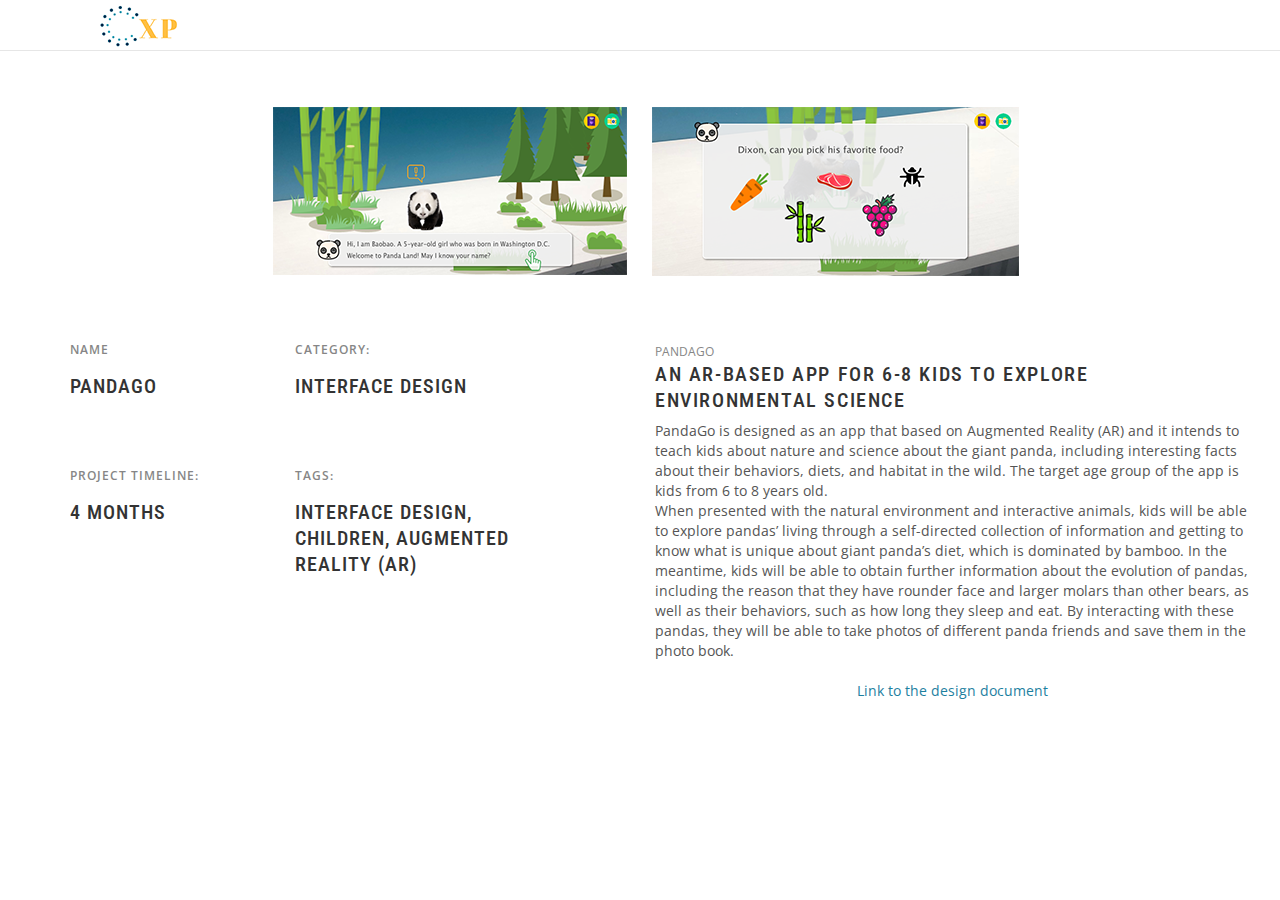
==== portfolio1.html @ cbf81612 "add portfolio page" ====
<!DOCTYPE html>
<html lang="en">

<html lang="en">

<head>
    <meta charset="utf-8" />
    <meta http-equiv="X-UA-Compatible" content="IE=edge" />
    <title>Xin Pan</title>
    <meta name="description" content="Information about Xin Pan" />
    <meta name="viewport" content="width=device-width, initial-scale=1" />
    <meta name="robots" content="all,follow" />
    <meta name="keywords" content="instructional designer,Xin Pan,interface design,game-based learning,online learning,web" />
    <meta name="author" content="Xin Pan" />
    <!-- Bootstrap and Font Awesome css-->
    <link rel="stylesheet" href="https://use.fontawesome.com/releases/v5.7.2/css/all.css" integrity="sha384-fnmOCqbTlWIlj8LyTjo7mOUStjsKC4pOpQbqyi7RrhN7udi9RwhKkMHpvLbHG9Sr"
        crossorigin="anonymous" />
    <link rel="stylesheet" href="css/themify-icons.css" />
    <link rel="stylesheet" href="https://maxcdn.bootstrapcdn.com/bootstrap/4.3.1/css/bootstrap.min.css" />
    <!-- Google fonts - Roboto Condensed for headings, Open Sans for copy-->
    <link rel="stylesheet" href="https://fonts.googleapis.com/css?family=Roboto+Condensed:300,700%7COpen+Sans:300,400,700" />
    <!-- theme stylesheet-->
    <link rel="stylesheet" href="css/style.default.css" id="theme-stylesheet" />
    <link rel="stylesheet" href="css/stylish-portfolio.css" />
    <!-- Custom stylesheet - for your changes-->
    <link rel="stylesheet" href="css/custom.css" />
    <!-- Favicon-->
    <link rel="shortcut icon" href="favicon.png" />
    <!-- Tweaks for older IEs-->
    <!--[if lt IE 9]>
      <script src="https://oss.maxcdn.com/html5shiv/3.7.2/html5shiv.min.js"></script>
      <script src="https://oss.maxcdn.com/respond/1.4.2/respond.min.js"></script
    ><![endif]-->
</head>

<body>
    <!-- Page Preloder
    <div id="preloder">
        <div class="loader"></div>
    </div> -->

    <!-- Header section start -->
    <header class="header">
        <div class="sticky-wrapper">
            <div role="navigation" class="navbar navbar-expand-md navbar-light">
                <div class="container">
                    <a href="#intro" class="navbar-brand scroll-to">
                        <img src="img/logo.png" alt="index.html" />
                    </a>
                    <button type="button" data-toggle="collapse" data-target="#navigation" class="navbar-toggler navbar-toggler-right">
                        <span class="navbar-toggler-icon"></span>
                    </button>
                </div>
            </div>
        </div>
    </header>
    <!-- Header section end -->

                <!-- Blogs section start -->
                <section class="single-work-section sp-pad spad">
                    <div class="container-fluid p-0">
                        <div class="work-slider owl-carousel">
                            <div class="ws-item set-bg" style="background-image: url('img/pandago-bg.png')"></div>
                        </div>
                        <div class="row">
                            <div class="col-xl-5">
                                <ul class="work-info-list">
                                    <li>
                                        <span>Name</span>
                                        <h4>PandaGo</h4>
                                    </li>
                                    <li>
                                        <span>Category:</span>
                                        <h4>Interface Design</h4>
                                    </li>
                                    <li>
                                        <span>Project timeline:</span>
                                        <h4>4 months</h4>
                                    </li>
                                    <li>
                                        <span>tags:</span>
                                        <h4>interface design, children, Augmented Reality (AR)</h4>
                                    </li>
                                </ul>
                            </div>
                            <div class="col-xl-6 offset-xl-1">
                                <span class="sp-sub-title">PandaGo</span>
                                <h4>An AR-based app for 6-8 kids to explore environmental science</h4>
                                <p>PandaGo is designed as an app that based on Augmented Reality (AR) and it intends to teach kids about nature and science
                                about the giant panda, including interesting facts about their behaviors, diets, and habitat in the wild. The target age
                                group of the app is kids from 6 to 8 years old.<br>
                                When presented with the natural environment and interactive animals, kids will be able to explore pandas’ living through
                                a self-directed collection of information and getting to know what is unique about giant panda’s diet, which is dominated
                                by bamboo. In the meantime, kids will be able to obtain further information about the evolution of pandas, including the
                                reason that they have rounder face and larger molars than other bears, as well as their behaviors, such as how long they
                                sleep and eat. By interacting with these pandas, they will be able to take photos of different panda friends and save them
                                in the photo book.<br>
                                <center><a href="pdf/pandago.pdf">Link to the design document </a></center>
                            </p>
                            </div>
                        </div>
                    </div>
                </section>
                <!-- Blogs section end -->


            </div>
        </div>
    </footer>
    <!-- Footer section end -->


    <!--====== Javascripts & Jquery ======-->
    <script src="js/jquery-3.2.1.min.js"></script>
    <script src="js/bootstrap.min.js"></script>
    <script src="js/owl.carousel.min.js"></script>
    <script src="js/mixitup.min.js"></script>
    <script src="js/circle-progress.min.js"></script>
    <script src="js/main.js"></script>
</body>

</html>
---- css/themify-icons.css ----
@font-face {
  font-family: "themify";
  src: url("fonts/themify.eot?-fvbane");
  src: url("fonts/themify.eot?#iefix-fvbane") format("embedded-opentype"),
    url("fonts/themify.woff?-fvbane") format("woff"),
    url("fonts/themify.ttf?-fvbane") format("truetype"),
    url("fonts/themify.svg?-fvbane#themify") format("svg");
  font-weight: normal;
  font-style: normal;
}

[class^="ti-"],
[class*=" ti-"] {
  font-family: "themify";
  speak: none;
  font-style: normal;
  font-weight: normal;
  font-variant: normal;
  text-transform: none;
  line-height: 1;

  /* Better Font Rendering =========== */
  -webkit-font-smoothing: antialiased;
  -moz-osx-font-smoothing: grayscale;
}

.ti-wand:before {
  content: "\e600";
}
.ti-volume:before {
  content: "\e601";
}
.ti-user:before {
  content: "\e602";
}
.ti-unlock:before {
  content: "\e603";
}
.ti-unlink:before {
  content: "\e604";
}
.ti-trash:before {
  content: "\e605";
}
.ti-thought:before {
  content: "\e606";
}
.ti-target:before {
  content: "\e607";
}
.ti-tag:before {
  content: "\e608";
}
.ti-tablet:before {
  content: "\e609";
}
.ti-star:before {
  content: "\e60a";
}
.ti-spray:before {
  content: "\e60b";
}
.ti-signal:before {
  content: "\e60c";
}
.ti-shopping-cart:before {
  content: "\e60d";
}
.ti-shopping-cart-full:before {
  content: "\e60e";
}
.ti-settings:before {
  content: "\e60f";
}
.ti-search:before {
  content: "\e610";
}
.ti-zoom-in:before {
  content: "\e611";
}
.ti-zoom-out:before {
  content: "\e612";
}
.ti-cut:before {
  content: "\e613";
}
.ti-ruler:before {
  content: "\e614";
}
.ti-ruler-pencil:before {
  content: "\e615";
}
.ti-ruler-alt:before {
  content: "\e616";
}
.ti-bookmark:before {
  content: "\e617";
}
.ti-bookmark-alt:before {
  content: "\e618";
}
.ti-reload:before {
  content: "\e619";
}
.ti-plus:before {
  content: "\e61a";
}
.ti-pin:before {
  content: "\e61b";
}
.ti-pencil:before {
  content: "\e61c";
}
.ti-pencil-alt:before {
  content: "\e61d";
}
.ti-paint-roller:before {
  content: "\e61e";
}
.ti-paint-bucket:before {
  content: "\e61f";
}
.ti-na:before {
  content: "\e620";
}
.ti-mobile:before {
  content: "\e621";
}
.ti-minus:before {
  content: "\e622";
}
.ti-medall:before {
  content: "\e623";
}
.ti-medall-alt:before {
  content: "\e624";
}
.ti-marker:before {
  content: "\e625";
}
.ti-marker-alt:before {
  content: "\e626";
}
.ti-arrow-up:before {
  content: "\e627";
}
.ti-arrow-right:before {
  content: "\e628";
}
.ti-arrow-left:before {
  content: "\e629";
}
.ti-arrow-down:before {
  content: "\e62a";
}
.ti-lock:before {
  content: "\e62b";
}
.ti-location-arrow:before {
  content: "\e62c";
}
.ti-link:before {
  content: "\e62d";
}
.ti-layout:before {
  content: "\e62e";
}
.ti-layers:before {
  content: "\e62f";
}
.ti-layers-alt:before {
  content: "\e630";
}
.ti-key:before {
  content: "\e631";
}
.ti-import:before {
  content: "\e632";
}
.ti-image:before {
  content: "\e633";
}
.ti-heart:before {
  content: "\e634";
}
.ti-heart-broken:before {
  content: "\e635";
}
.ti-hand-stop:before {
  content: "\e636";
}
.ti-hand-open:before {
  content: "\e637";
}
.ti-hand-drag:before {
  content: "\e638";
}
.ti-folder:before {
  content: "\e639";
}
.ti-flag:before {
  content: "\e63a";
}
.ti-flag-alt:before {
  content: "\e63b";
}
.ti-flag-alt-2:before {
  content: "\e63c";
}
.ti-eye:before {
  content: "\e63d";
}
.ti-export:before {
  content: "\e63e";
}
.ti-exchange-vertical:before {
  content: "\e63f";
}
.ti-desktop:before {
  content: "\e640";
}
.ti-cup:before {
  content: "\e641";
}
.ti-crown:before {
  content: "\e642";
}
.ti-comments:before {
  content: "\e643";
}
.ti-comment:before {
  content: "\e644";
}
.ti-comment-alt:before {
  content: "\e645";
}
.ti-close:before {
  content: "\e646";
}
.ti-clip:before {
  content: "\e647";
}
.ti-angle-up:before {
  content: "\e648";
}
.ti-angle-right:before {
  content: "\e649";
}
.ti-angle-left:before {
  content: "\e64a";
}
.ti-angle-down:before {
  content: "\e64b";
}
.ti-check:before {
  content: "\e64c";
}
.ti-check-box:before {
  content: "\e64d";
}
.ti-camera:before {
  content: "\e64e";
}
.ti-announcement:before {
  content: "\e64f";
}
.ti-brush:before {
  content: "\e650";
}
.ti-briefcase:before {
  content: "\e651";
}
.ti-bolt:before {
  content: "\e652";
}
.ti-bolt-alt:before {
  content: "\e653";
}
.ti-blackboard:before {
  content: "\e654";
}
.ti-bag:before {
  content: "\e655";
}
.ti-move:before {
  content: "\e656";
}
.ti-arrows-vertical:before {
  content: "\e657";
}
.ti-arrows-horizontal:before {
  content: "\e658";
}
.ti-fullscreen:before {
  content: "\e659";
}
.ti-arrow-top-right:before {
  content: "\e65a";
}
.ti-arrow-top-left:before {
  content: "\e65b";
}
.ti-arrow-circle-up:before {
  content: "\e65c";
}
.ti-arrow-circle-right:before {
  content: "\e65d";
}
.ti-arrow-circle-left:before {
  content: "\e65e";
}
.ti-arrow-circle-down:before {
  content: "\e65f";
}
.ti-angle-double-up:before {
  content: "\e660";
}
.ti-angle-double-right:before {
  content: "\e661";
}
.ti-angle-double-left:before {
  content: "\e662";
}
.ti-angle-double-down:before {
  content: "\e663";
}
.ti-zip:before {
  content: "\e664";
}
.ti-world:before {
  content: "\e665";
}
.ti-wheelchair:before {
  content: "\e666";
}
.ti-view-list:before {
  content: "\e667";
}
.ti-view-list-alt:before {
  content: "\e668";
}
.ti-view-grid:before {
  content: "\e669";
}
.ti-uppercase:before {
  content: "\e66a";
}
.ti-upload:before {
  content: "\e66b";
}
.ti-underline:before {
  content: "\e66c";
}
.ti-truck:before {
  content: "\e66d";
}
.ti-timer:before {
  content: "\e66e";
}
.ti-ticket:before {
  content: "\e66f";
}
.ti-thumb-up:before {
  content: "\e670";
}
.ti-thumb-down:before {
  content: "\e671";
}
.ti-text:before {
  content: "\e672";
}
.ti-stats-up:before {
  content: "\e673";
}
.ti-stats-down:before {
  content: "\e674";
}
.ti-split-v:before {
  content: "\e675";
}
.ti-split-h:before {
  content: "\e676";
}
.ti-smallcap:before {
  content: "\e677";
}
.ti-shine:before {
  content: "\e678";
}
.ti-shift-right:before {
  content: "\e679";
}
.ti-shift-left:before {
  content: "\e67a";
}
.ti-shield:before {
  content: "\e67b";
}
.ti-notepad:before {
  content: "\e67c";
}
.ti-server:before {
  content: "\e67d";
}
.ti-quote-right:before {
  content: "\e67e";
}
.ti-quote-left:before {
  content: "\e67f";
}
.ti-pulse:before {
  content: "\e680";
}
.ti-printer:before {
  content: "\e681";
}
.ti-power-off:before {
  content: "\e682";
}
.ti-plug:before {
  content: "\e683";
}
.ti-pie-chart:before {
  content: "\e684";
}
.ti-paragraph:before {
  content: "\e685";
}
.ti-panel:before {
  content: "\e686";
}
.ti-package:before {
  content: "\e687";
}
.ti-music:before {
  content: "\e688";
}
.ti-music-alt:before {
  content: "\e689";
}
.ti-mouse:before {
  content: "\e68a";
}
.ti-mouse-alt:before {
  content: "\e68b";
}
.ti-money:before {
  content: "\e68c";
}
.ti-microphone:before {
  content: "\e68d";
}
.ti-menu:before {
  content: "\e68e";
}
.ti-menu-alt:before {
  content: "\e68f";
}
.ti-map:before {
  content: "\e690";
}
.ti-map-alt:before {
  content: "\e691";
}
.ti-loop:before {
  content: "\e692";
}
.ti-location-pin:before {
  content: "\e693";
}
.ti-list:before {
  content: "\e694";
}
.ti-light-bulb:before {
  content: "\e695";
}
.ti-Italic:before {
  content: "\e696";
}
.ti-info:before {
  content: "\e697";
}
.ti-infinite:before {
  content: "\e698";
}
.ti-id-badge:before {
  content: "\e699";
}
.ti-hummer:before {
  content: "\e69a";
}
.ti-home:before {
  content: "\e69b";
}
.ti-help:before {
  content: "\e69c";
}
.ti-headphone:before {
  content: "\e69d";
}
.ti-harddrives:before {
  content: "\e69e";
}
.ti-harddrive:before {
  content: "\e69f";
}
.ti-gift:before {
  content: "\e6a0";
}
.ti-game:before {
  content: "\e6a1";
}
.ti-filter:before {
  content: "\e6a2";
}
.ti-files:before {
  content: "\e6a3";
}
.ti-file:before {
  content: "\e6a4";
}
.ti-eraser:before {
  content: "\e6a5";
}
.ti-envelope:before {
  content: "\e6a6";
}
.ti-download:before {
  content: "\e6a7";
}
.ti-direction:before {
  content: "\e6a8";
}
.ti-direction-alt:before {
  content: "\e6a9";
}
.ti-dashboard:before {
  content: "\e6aa";
}
.ti-control-stop:before {
  content: "\e6ab";
}
.ti-control-shuffle:before {
  content: "\e6ac";
}
.ti-control-play:before {
  content: "\e6ad";
}
.ti-control-pause:before {
  content: "\e6ae";
}
.ti-control-forward:before {
  content: "\e6af";
}
.ti-control-backward:before {
  content: "\e6b0";
}
.ti-cloud:before {
  content: "\e6b1";
}
.ti-cloud-up:before {
  content: "\e6b2";
}
.ti-cloud-down:before {
  content: "\e6b3";
}
.ti-clipboard:before {
  content: "\e6b4";
}
.ti-car:before {
  content: "\e6b5";
}
.ti-calendar:before {
  content: "\e6b6";
}
.ti-book:before {
  content: "\e6b7";
}
.ti-bell:before {
  content: "\e6b8";
}
.ti-basketball:before {
  content: "\e6b9";
}
.ti-bar-chart:before {
  content: "\e6ba";
}
.ti-bar-chart-alt:before {
  content: "\e6bb";
}
.ti-back-right:before {
  content: "\e6bc";
}
.ti-back-left:before {
  content: "\e6bd";
}
.ti-arrows-corner:before {
  content: "\e6be";
}
.ti-archive:before {
  content: "\e6bf";
}
.ti-anchor:before {
  content: "\e6c0";
}
.ti-align-right:before {
  content: "\e6c1";
}
.ti-align-left:before {
  content: "\e6c2";
}
.ti-align-justify:before {
  content: "\e6c3";
}
.ti-align-center:before {
  content: "\e6c4";
}
.ti-alert:before {
  content: "\e6c5";
}
.ti-alarm-clock:before {
  content: "\e6c6";
}
.ti-agenda:before {
  content: "\e6c7";
}
.ti-write:before {
  content: "\e6c8";
}
.ti-window:before {
  content: "\e6c9";
}
.ti-widgetized:before {
  content: "\e6ca";
}
.ti-widget:before {
  content: "\e6cb";
}
.ti-widget-alt:before {
  content: "\e6cc";
}
.ti-wallet:before {
  content: "\e6cd";
}
.ti-video-clapper:before {
  content: "\e6ce";
}
.ti-video-camera:before {
  content: "\e6cf";
}
.ti-vector:before {
  content: "\e6d0";
}
.ti-themify-logo:before {
  content: "\e6d1";
}
.ti-themify-favicon:before {
  content: "\e6d2";
}
.ti-themify-favicon-alt:before {
  content: "\e6d3";
}
.ti-support:before {
  content: "\e6d4";
}
.ti-stamp:before {
  content: "\e6d5";
}
.ti-split-v-alt:before {
  content: "\e6d6";
}
.ti-slice:before {
  content: "\e6d7";
}
.ti-shortcode:before {
  content: "\e6d8";
}
.ti-shift-right-alt:before {
  content: "\e6d9";
}
.ti-shift-left-alt:before {
  content: "\e6da";
}
.ti-ruler-alt-2:before {
  content: "\e6db";
}
.ti-receipt:before {
  content: "\e6dc";
}
.ti-pin2:before {
  content: "\e6dd";
}
.ti-pin-alt:before {
  content: "\e6de";
}
.ti-pencil-alt2:before {
  content: "\e6df";
}
.ti-palette:before {
  content: "\e6e0";
}
.ti-more:before {
  content: "\e6e1";
}
.ti-more-alt:before {
  content: "\e6e2";
}
.ti-microphone-alt:before {
  content: "\e6e3";
}
.ti-magnet:before {
  content: "\e6e4";
}
.ti-line-double:before {
  content: "\e6e5";
}
.ti-line-dotted:before {
  content: "\e6e6";
}
.ti-line-dashed:before {
  content: "\e6e7";
}
.ti-layout-width-full:before {
  content: "\e6e8";
}
.ti-layout-width-default:before {
  content: "\e6e9";
}
.ti-layout-width-default-alt:before {
  content: "\e6ea";
}
.ti-layout-tab:before {
  content: "\e6eb";
}
.ti-layout-tab-window:before {
  content: "\e6ec";
}
.ti-layout-tab-v:before {
  content: "\e6ed";
}
.ti-layout-tab-min:before {
  content: "\e6ee";
}
.ti-layout-slider:before {
  content: "\e6ef";
}
.ti-layout-slider-alt:before {
  content: "\e6f0";
}
.ti-layout-sidebar-right:before {
  content: "\e6f1";
}
.ti-layout-sidebar-none:before {
  content: "\e6f2";
}
.ti-layout-sidebar-left:before {
  content: "\e6f3";
}
.ti-layout-placeholder:before {
  content: "\e6f4";
}
.ti-layout-menu:before {
  content: "\e6f5";
}
.ti-layout-menu-v:before {
  content: "\e6f6";
}
.ti-layout-menu-separated:before {
  content: "\e6f7";
}
.ti-layout-menu-full:before {
  content: "\e6f8";
}
.ti-layout-media-right-alt:before {
  content: "\e6f9";
}
.ti-layout-media-right:before {
  content: "\e6fa";
}
.ti-layout-media-overlay:before {
  content: "\e6fb";
}
.ti-layout-media-overlay-alt:before {
  content: "\e6fc";
}
.ti-layout-media-overlay-alt-2:before {
  content: "\e6fd";
}
.ti-layout-media-left-alt:before {
  content: "\e6fe";
}
.ti-layout-media-left:before {
  content: "\e6ff";
}
.ti-layout-media-center-alt:before {
  content: "\e700";
}
.ti-layout-media-center:before {
  content: "\e701";
}
.ti-layout-list-thumb:before {
  content: "\e702";
}
.ti-layout-list-thumb-alt:before {
  content: "\e703";
}
.ti-layout-list-post:before {
  content: "\e704";
}
.ti-layout-list-large-image:before {
  content: "\e705";
}
.ti-layout-line-solid:before {
  content: "\e706";
}
.ti-layout-grid4:before {
  content: "\e707";
}
.ti-layout-grid3:before {
  content: "\e708";
}
.ti-layout-grid2:before {
  content: "\e709";
}
.ti-layout-grid2-thumb:before {
  content: "\e70a";
}
.ti-layout-cta-right:before {
  content: "\e70b";
}
.ti-layout-cta-left:before {
  content: "\e70c";
}
.ti-layout-cta-center:before {
  content: "\e70d";
}
.ti-layout-cta-btn-right:before {
  content: "\e70e";
}
.ti-layout-cta-btn-left:before {
  content: "\e70f";
}
.ti-layout-column4:before {
  content: "\e710";
}
.ti-layout-column3:before {
  content: "\e711";
}
.ti-layout-column2:before {
  content: "\e712";
}
.ti-layout-accordion-separated:before {
  content: "\e713";
}
.ti-layout-accordion-merged:before {
  content: "\e714";
}
.ti-layout-accordion-list:before {
  content: "\e715";
}
.ti-ink-pen:before {
  content: "\e716";
}
.ti-info-alt:before {
  content: "\e717";
}
.ti-help-alt:before {
  content: "\e718";
}
.ti-headphone-alt:before {
  content: "\e719";
}
.ti-hand-point-up:before {
  content: "\e71a";
}
.ti-hand-point-right:before {
  content: "\e71b";
}
.ti-hand-point-left:before {
  content: "\e71c";
}
.ti-hand-point-down:before {
  content: "\e71d";
}
.ti-gallery:before {
  content: "\e71e";
}
.ti-face-smile:before {
  content: "\e71f";
}
.ti-face-sad:before {
  content: "\e720";
}
.ti-credit-card:before {
  content: "\e721";
}
.ti-control-skip-forward:before {
  content: "\e722";
}
.ti-control-skip-backward:before {
  content: "\e723";
}
.ti-control-record:before {
  content: "\e724";
}
.ti-control-eject:before {
  content: "\e725";
}
.ti-comments-smiley:before {
  content: "\e726";
}
.ti-brush-alt:before {
  content: "\e727";
}
.ti-youtube:before {
  content: "\e728";
}
.ti-vimeo:before {
  content: "\e729";
}
.ti-twitter:before {
  content: "\e72a";
}
.ti-time:before {
  content: "\e72b";
}
.ti-tumblr:before {
  content: "\e72c";
}
.ti-skype:before {
  content: "\e72d";
}
.ti-share:before {
  content: "\e72e";
}
.ti-share-alt:before {
  content: "\e72f";
}
.ti-rocket:before {
  content: "\e730";
}
.ti-pinterest:before {
  content: "\e731";
}
.ti-new-window:before {
  content: "\e732";
}
.ti-microsoft:before {
  content: "\e733";
}
.ti-list-ol:before {
  content: "\e734";
}
.ti-linkedin:before {
  content: "\e735";
}
.ti-layout-sidebar-2:before {
  content: "\e736";
}
.ti-layout-grid4-alt:before {
  content: "\e737";
}
.ti-layout-grid3-alt:before {
  content: "\e738";
}
.ti-layout-grid2-alt:before {
  content: "\e739";
}
.ti-layout-column4-alt:before {
  content: "\e73a";
}
.ti-layout-column3-alt:before {
  content: "\e73b";
}
.ti-layout-column2-alt:before {
  content: "\e73c";
}
.ti-instagram:before {
  content: "\e73d";
}
.ti-google:before {
  content: "\e73e";
}
.ti-github:before {
  content: "\e73f";
}
.ti-flickr:before {
  content: "\e740";
}
.ti-facebook:before {
  content: "\e741";
}
.ti-dropbox:before {
  content: "\e742";
}
.ti-dribbble:before {
  content: "\e743";
}
.ti-apple:before {
  content: "\e744";
}
.ti-android:before {
  content: "\e745";
}
.ti-save:before {
  content: "\e746";
}
.ti-save-alt:before {
  content: "\e747";
}
.ti-yahoo:before {
  content: "\e748";
}
.ti-wordpress:before {
  content: "\e749";
}
.ti-vimeo-alt:before {
  content: "\e74a";
}
.ti-twitter-alt:before {
  content: "\e74b";
}
.ti-tumblr-alt:before {
  content: "\e74c";
}
.ti-trello:before {
  content: "\e74d";
}
.ti-stack-overflow:before {
  content: "\e74e";
}
.ti-soundcloud:before {
  content: "\e74f";
}
.ti-sharethis:before {
  content: "\e750";
}
.ti-sharethis-alt:before {
  content: "\e751";
}
.ti-reddit:before {
  content: "\e752";
}
.ti-pinterest-alt:before {
  content: "\e753";
}
.ti-microsoft-alt:before {
  content: "\e754";
}
.ti-linux:before {
  content: "\e755";
}
.ti-jsfiddle:before {
  content: "\e756";
}
.ti-joomla:before {
  content: "\e757";
}
.ti-html5:before {
  content: "\e758";
}
.ti-flickr-alt:before {
  content: "\e759";
}
.ti-email:before {
  content: "\e75a";
}
.ti-drupal:before {
  content: "\e75b";
}
.ti-dropbox-alt:before {
  content: "\e75c";
}
.ti-css3:before {
  content: "\e75d";
}
.ti-rss:before {
  content: "\e75e";
}
.ti-rss-alt:before {
  content: "\e75f";
}
---- css/style.default.css ----
/* 
========================================= 
========================================= 

Biz Template By Bootstrapious.com      

========================================= 
========================================= */
/*

=====================
GENERAL
=====================

*/
html {
  height: 100%;
}
body {
  height: 100%;
}
header {
  z-index: 1000;
}
section {
  position: relative;
  padding-top: 80px;
  padding-bottom: 80px;
}
.section-gray {
  background: #f4f4f4;
}
.italic {
  font-style: italic;
  font-family: "Georgia", "Times New Roman", Times, serif;
}
.roboto {
  font-family: "Roboto Condensed", sans-serif;
  text-transform: uppercase;
  letter-spacing: 0.08em;
  text-align: center;
}
.heading {
  text-align: center;
  margin-bottom: 40px;
}
.heading:after {
  content: " ";
  display: block;
  width: 100px;
  height: 2px;
  margin: 20px auto 20px;
  background: #f76c6c;
}
h4.heading {
  margin-bottom: 20px;
}
h4.heading:after {
  margin: 10px auto 20px;
  height: 1px;
}
.img-responsive {
  margin: 0 auto;
}
.box {
  margin-bottom: 30px;
}
.no-space .box {
  margin: 0 -15px;
}
.margin-bottom {
  margin-bottom: 30px;
}
/*

=====================
INTRO
=====================

*/
.intro {
  position: relative;
  width: 100%;
  height: 100%;
  min-height: 600px;
  text-align: center;
  color: #fff;
}
.intro h1,
.intro h2,
.intro h3 {
  color: #fff;
}
.intro span.bold {
  font-weight: 700;
}
.intro h1 {
  font-size: 76px;
  margin-top: 60px;
  margin-bottom: 60px;
}
.intro p {
  font-size: 23px;
}
@media (min-width: 1200px) {
  .intro h1 {
    font-size: 116px;
  }
  .intro p {
    font-size: 18px;
  }
}
@media (max-width: 991px) {
  .intro h1 {
    font-size: 42px;
  }
  .intro p {
    font-size: 18px;
  }
}
.intro .icon {
  position: absolute;
  bottom: 40px;
  left: 50%;
  margin-left: -20px;
  width: 40px;
  height: 40px;
  line-height: 40px;
  border: solid 2px #fff;
  border-radius: 20px;
  z-index: 3;
  color: #fff;
}
.intro .content {
  position: relative;
  width: 100%;
  top: 50%;
  -webkit-transform: translate(0, -50%);
  -ms-transform: translate(0, -50%);
  transform: translate(0, -50%);
  z-index: 3;
}
.intro.colour-background {
  background: #5091da;
}
.intro.image-background {
  background: url("../img/austin-background.jpg") center center no-repeat;
  -webkit-background-size: cover;
  -moz-background-size: cover;
  -o-background-size: cover;
  background-size: cover;
  -webkit-backface-visibility: hidden;
}
.intro.image-background .overlay {
  display: block;
  position: absolute;
  left: 0;
  top: 0;
  width: 100%;
  height: 100%;
  background: #76bfe9;
  opacity: 0.94;
  filter: alpha(opacity=93);
  z-index: 2;
}
.intro a {
  color: #fff;
}
.intro a:hover,
.intro a:focus {
  color: #fff;
}
.no-padding-top {
  padding-top: 0;
}
.no-padding-bottom {
  padding-bottom: 0;
}
/*

=====================
SERVICES
=====================

*/
.box-services {
  padding: 40px 20px 20px;
  border-bottom: 1px solid #d4d4d4;
  background: #fff;
}
.box-services .icon {
  text-align: center;
  font-size: 25px;
  color: #000;
}
.box-services p {
  color: #999999;
  text-align: center;
  font-size: 11px;
}
/*

=====================
TEAM
=====================

*/
.team-member {
  text-align: center;
  margin-bottom: 40px;
}
.team-member h3 {
  font-size: 21px;
  text-transform: uppercase;
  margin-bottom: 5px;
  letter-spacing: 0.08em;
}
.team-member h3 a {
  color: #555555;
}
.team-member .image {
  margin-bottom: 20px;
}
.team-member p.role {
  color: #999999;
  font-size: 11px;
  text-transform: uppercase;
  letter-spacing: 0.06em;
}
.team-member .social {
  margin-bottom: 20px;
}
.team-member .social a {
  position: relative;
  margin: 0 10px 0 0;
  color: #fff;
  display: inline-block;
  width: 26px;
  height: 26px;
  border-radius: 13px;
  line-height: 26px;
  font-size: 15px;
  text-align: center;
  -webkit-transition: all 0.2s ease-out;
  -moz-transition: all 0.2s ease-out;
  transition: all 0.2s ease-out;
  vertical-align: bottom;
  top: 0;
  text-decoration: none;
  font-weight: normal;
}
.team-member .social a i {
  vertical-align: bottom;
  line-height: 26px;
}
.team-member .social a.facebook {
  background-color: #4460ae;
}
.team-member .social a.gplus {
  background-color: #c21f25;
}
.team-member .social a.twitter {
  background-color: #3cf;
}
.team-member .social a.instagram {
  background-color: #cd4378;
}
.team-member .social a.email {
  background-color: #4a7f45;
}
.team-member .social a:hover {
  top: -2px;
}
.team-member .text p {
  color: #999999;
  font-size: 11px;
}
/*

=====================
SOCIAL LINKS
=====================

*/
.contact-form {
  margin-bottom: 20px;
}
p.social {
  text-align: center;
  margin-top: 20px;
}
p.social a {
  margin: 0 10px 0 0;
  color: #fff;
  display: inline-block;
  width: 50px;
  height: 30px;
  border-radius: 13px;
  line-height: 26px;
  font-size: 15px;
  text-align: center;
  -webkit-transition: all 0.2s ease-out;
  -moz-transition: all 0.2s ease-out;
  transition: all 0.2s ease-out;
  vertical-align: bottom;
}
p.social a i {
  vertical-align: bottom;
  line-height: 30px;
}
p.social a.facebook {
  background-color: #4460ae;
}
p.social a.linkedin {
  background-color: #0077b5;
}
p.social a.github {
  background-color: #000000;
}
p.social a.gplus {
  background-color: #c21f25;
}
p.social a.twitter {
  background-color: #38a1f3;
}
p.social a.instagram {
  background-color: #cd4378;
}
p.social a.email {
  background-color: #4a7f45;
}
/*

=====================
COPYRIGHT
=====================

*/
.copyright {
  margin-top: 40px;
  color: #999999;
}
.copyright p.credit {
  text-align: right;
}
.copyright p.credit a {
  color: #999999;
}
@media (max-width: 991px) {
  .copyright p.credit {
    text-align: center !important;
  }
}
@media (min-width: 1200px) {
  .copyright {
    margin-top: 60px;
  }
}
@media (max-width: 991px) {
  .copyright {
    text-align: center !important;
  }
}
/*

=====================
NAVBAR
=====================

*/
.header {
  width: 100%;
}
.navbar-collapse {
  position: relative;
  z-index: 1003;
  text-transform: uppercase;
  letter-spacing: 0.08em;
  font-family: "Roboto Condensed", sans-serif;
  font-weight: 700;
  font-size: 14px;
  background: #fff;
}
.navbar-collapse a {
  -webkit-transition: all 0.2s ease-out;
  -moz-transition: all 0.2s ease-out;
  transition: all 0.2s ease-out;
}
.navbar-header {
  position: relative;
  z-index: 1004;
}
/*

=====================
MAP
=====================

*/
#map {
  height: 400px;
}
/*

=====================
STYLE SWITCHER FOR DEMO
=====================

*/
#style-switch-button {
  position: fixed;
  top: 100px;
  left: 0px;
  border-radius: 0;
  z-index: 2;
}
#style-switch {
  -webkit-box-sizing: border-box;
  -moz-box-sizing: border-box;
  box-sizing: border-box;
  width: 300px;
  padding: 20px;
  position: fixed;
  top: 140px;
  left: 0;
  background: #fff;
  border: solid 1px #eeeeee;
  z-index: 2000;
}
#style-switch h4 {
  color: #555555;
}
/* ========================================= */
/* THEMING OF BOOTSTRAP COMPONENTS           */
/* ========================================= */
/* nav */
.nav {
  margin-bottom: 0;
  padding-left: 0;
  list-style: none;
}
.nav > li > a {
  padding: 10px 15px !important;
}
.nav > li > a:hover,
.nav > li > a:focus {
  background-color: #eeeeee;
}
.nav > li.disabled > a {
  color: #999999;
}
.nav > li.disabled > a:hover,
.nav > li.disabled > a:focus {
  color: #999999;
}
.nav .open > a,
.nav .open > a:hover,
.nav .open > a:focus {
  background-color: #eeeeee;
  border-color: #5091da;
}
.nav-tabs {
  border-bottom: 1px solid #dddddd;
}
.nav-tabs > li > a {
  line-height: 1.42857143;
  border-radius: 0 0 0 0;
}
.nav-tabs > li > a:hover {
  border-color: #eeeeee #eeeeee #dddddd;
}
.nav-tabs > li.active > a,
.nav-tabs > li.active > a:hover,
.nav-tabs > li.active > a:focus {
  color: #555555;
  background-color: #ffffff;
  border: 1px solid #dddddd;
}
.nav-pills > li > a {
  border-radius: 0;
}
.nav-pills > li.active > a,
.nav-pills > li.active > a:hover,
.nav-pills > li.active > a:focus {
  color: #ffffff;
  background-color: #5091da;
}
.nav-tabs-justified > li > a {
  border-radius: 0;
}
.nav-tabs-justified > .active > a,
.nav-tabs-justified > .active > a:hover,
.nav-tabs-justified > .active > a:focus {
  border: 1px solid #dddddd;
}
@media (min-width: 768px) {
  .nav-tabs-justified > li > a {
    border-bottom: 1px solid #dddddd;
    border-radius: 0 0 0 0;
  }
  .nav-tabs-justified > .active > a,
  .nav-tabs-justified > .active > a:hover,
  .nav-tabs-justified > .active > a:focus {
    border-bottom-color: #ffffff;
  }
}
/* navbar */
.navbar {
  font-family: "Open Sans", sans-serif;
  min-height: 50px;
  margin-bottom: 30px;
  border-bottom: 1px solid transparent;
}
.navbar.navbar-light {
  padding: 0;
}
@media (min-width: 768px) {
  .navbar {
    border-radius: 0;
  }
}
.navbar-collapse {
  max-height: 340px;
  overflow-x: visible;
  padding-right: 15px;
  padding-left: 15px;
}
.navbar-collapse.show {
  overflow-y: auto;
}
@media (min-width: 768px) and (max-width: 991px) {
  .navbar-collapse {
    font-size: 12px;
  }
}
@media (min-width: 768px) {
  .navbar-collapse {
    width: auto;
    border-top: 0;
    box-shadow: none;
  }
  .navbar-collapse.collapse {
    display: block !important;
    height: auto !important;
    padding-bottom: 0;
    overflow: visible !important;
  }
  .navbar-collapse.show {
    overflow-y: visible;
  }
  .navbar-collapse.right {
    float: right;
  }
  .navbar-fixed-top .navbar-collapse,
  .navbar-static-top .navbar-collapse,
  .navbar-fixed-bottom .navbar-collapse {
    padding-left: 0;
    padding-right: 0;
  }
}
.container > .navbar-header,
.container-fluid > .navbar-header,
.container > .navbar-collapse,
.container-fluid > .navbar-collapse {
  margin-right: -15px;
  margin-left: -15px;
}
@media (min-width: 768px) {
  .container > .navbar-header,
  .container-fluid > .navbar-header,
  .container > .navbar-collapse,
  .container-fluid > .navbar-collapse {
    margin-right: 0;
    margin-left: 0;
  }
}
.navbar-brand {
  float: left;
  padding: 0 15px;
  font-size: 18px;
  line-height: 20px;
  height: 50px;
}
.navbar-brand:hover,
.navbar-brand:focus {
  text-decoration: none;
}
@media (min-width: 768px) {
  .navbar > .container .navbar-brand,
  .navbar > .container-fluid .navbar-brand {
    margin-left: -15px;
  }
}
.navbar-toggler {
  padding: 9px 10px !important;
  margin-right: 15px;
  border-radius: 0;
}
.navbar-nav {
  margin: 7.5px -15px;
}
.navbar-nav > li > .nav-link {
  padding-top: 10px;
  padding-bottom: 10px;
  line-height: 20px;
}
@media (max-width: 767px) {
  .navbar-nav .open .dropdown-menu > li > .nav-link,
  .navbar-nav .open .dropdown-menu .dropdown-header {
    padding: 5px 15px 5px 25px;
  }
  .navbar-nav .open .dropdown-menu > li > .nav-link {
    line-height: 20px;
  }
  .navbar-nav .open .dropdown-menu > li > .nav-link:hover,
  .navbar-nav .open .dropdown-menu > li > .nav-link:focus {
    background-image: none;
  }
}
@media (min-width: 768px) {
  .navbar-nav {
    float: left;
    margin: 0;
  }
  .navbar-nav > li {
    float: left;
  }
  .navbar-nav > li > .nav-link {
    padding-top: 15px;
    padding-bottom: 15px;
  }
  .navbar-nav.ml-auto:last-child {
    margin-right: -15px;
  }
  .navbar-nav.ml-auto {
    float: right !important;
    margin-right: -15px;
  }
}
.navbar-form {
  margin-left: -15px;
  margin-right: -15px;
  padding: 10px 15px;
  border: none;
  margin-top: 8px;
  margin-bottom: 8px;
}
@media (max-width: 767px) {
  .navbar-form .form-group {
    margin-bottom: 5px;
  }
}
.navbar-btn {
  margin-top: 8px;
  margin-bottom: 8px;
}
.navbar-btn.btn-sm {
  margin-top: 11px;
  margin-bottom: 11px;
}
.navbar-btn.btn-xs {
  margin-top: 14px;
  margin-bottom: 14px;
}
.navbar-text {
  margin-top: 15px;
  margin-bottom: 15px;
}
@media (min-width: 768px) {
  .navbar-text {
    float: left;
    margin-left: 15px;
    margin-right: 15px;
  }
  .navbar-text.ml-auto:last-child {
    margin-right: 0;
  }
}
.navbar-light {
  background-color: #ffffff;
  border-bottom-color: #e6e6e6;
}
.navbar-light .navbar-brand {
  color: #555555;
}
.navbar-light .navbar-brand:hover,
.navbar-light .navbar-brand:focus {
  color: #3c3c3c;
  background-color: transparent;
}
.navbar-light .navbar-text {
  color: #555555;
}
.navbar-light .navbar-nav > li > .nav-link {
  color: #555555;
}
.navbar-light .navbar-nav > li > .nav-link:hover,
.navbar-light .navbar-nav > li > .nav-link:focus {
  color: #5091da;
  background-color: transparent;
}
.navbar-light .navbar-nav > li > .active.nav-link,
.navbar-light .navbar-nav > li > .active.nav-link:hover,
.navbar-light .navbar-nav > li > .active.nav-link:focus {
  color: #5091da;
  background-color: transparent;
}
.navbar-light .navbar-nav > li > .disabled.nav-link,
.navbar-light .navbar-nav > li > .disabled.nav-link:hover,
.navbar-light .navbar-nav > li > .disabled.nav-link:focus {
  color: #cccccc;
  background-color: transparent;
}
.navbar-light .navbar-toggler {
  border-color: transparent;
}
.navbar-light .navbar-toggler:hover {
  background-color: #5091da;
}
.navbar-light .navbar-toggler .icon-bar {
  background-color: #888888;
}
.navbar-light .navbar-collapse {
  border-color: #e6e6e6;
}
.navbar-light .navbar-nav > li > .open.nav-link,
.navbar-light .navbar-nav > li > .open.nav-link:hover,
.navbar-light .navbar-nav > li > .open.nav-link:focus {
  background-color: transparent;
  color: #5091da;
}
@media (max-width: 767px) {
  .navbar-light .navbar-nav .open .dropdown-menu > li > .nav-link {
    color: #555555;
  }
  .navbar-light .navbar-nav .open .dropdown-menu > li > .nav-link:hover,
  .navbar-light .navbar-nav .open .dropdown-menu > li > .nav-link:focus {
    color: #5091da;
    background-color: transparent;
  }
  .navbar-light .navbar-nav .open .dropdown-menu > li > .active.nav-link,
  .navbar-light .navbar-nav .open .dropdown-menu > li > .active.nav-link:hover,
  .navbar-light .navbar-nav .open .dropdown-menu > li > .active.nav-link:focus {
    color: #5091da;
    background-color: transparent;
  }
  .navbar-light .navbar-nav .open .dropdown-menu > li > .disabled.nav-link,
  .navbar-light
    .navbar-nav
    .open
    .dropdown-menu
    > li
    > .disabled.nav-link:hover,
  .navbar-light
    .navbar-nav
    .open
    .dropdown-menu
    > li
    > .disabled.nav-link:focus {
    color: #cccccc;
    background-color: transparent;
  }
}
.navbar-light .navbar-link {
  color: #555555;
}
.navbar-light .navbar-link:hover {
  color: #5091da;
}
/* scaffolding */
body {
  font-family: "Open Sans", sans-serif;
  font-size: 14px;
  line-height: 1.42857143;
  color: #555555;
  background-color: #ffffff;
}
a {
  color: #5091da;
  text-decoration: none;
}
a:hover,
a:focus {
  color: #276bb7;
  text-decoration: underline;
}
a:focus {
  outline: thin dotted;
  outline: 5px auto -webkit-focus-ring-color;
  outline-offset: -2px;
}
.img-rounded {
  border-radius: 0;
}
hr {
  margin-top: 20px;
  margin-bottom: 20px;
  border: 0;
  border-top: 1px solid #eeeeee;
}
/* breadcrumbs */
.breadcrumb {
  padding: 8px 0;
  margin-bottom: 20px;
  background-color: #ffffff;
  border-radius: 0;
  text-align: right;
}
.breadcrumb > li + li:before {
  content: ">\00a0";
  color: #cccccc;
}
.breadcrumb > .active {
  color: #999999;
}
@media (max-width: 991px) {
  .breadcrumb {
    padding: 8px 0;
    text-align: center;
  }
}
/* buttons  */
.btn {
  font-weight: normal;
  font-family: "Open Sans", sans-serif;
  text-transform: uppercase;
  letter-spacing: 0.08em;
  padding: 6px 12px;
  font-size: 11px;
  line-height: 1.42857143;
  border-radius: 0;
}
.btn-primary {
  color: #5091da;
  background-color: #ffffff;
  border-color: #5091da;
}
.btn-primary:hover,
.btn-primary:focus,
.btn-primary:active,
.btn-primary.active,
.open .dropdown-toggler.btn-primary {
  color: #5091da;
  background-color: #ebebeb;
  border-color: #2972c3;
}
.btn-primary:active,
.btn-primary.active,
.open .dropdown-toggler.btn-primary {
  background-image: none;
}
.btn-primary.disabled,
.btn-primary[disabled],
fieldset[disabled] .btn-primary,
.btn-primary.disabled:hover,
.btn-primary[disabled]:hover,
fieldset[disabled] .btn-primary:hover,
.btn-primary.disabled:focus,
.btn-primary[disabled]:focus,
fieldset[disabled] .btn-primary:focus,
.btn-primary.disabled:active,
.btn-primary[disabled]:active,
fieldset[disabled] .btn-primary:active,
.btn-primary.disabled.active,
.btn-primary[disabled].active,
fieldset[disabled] .btn-primary.active {
  background-color: #ffffff;
  border-color: #5091da;
}
.btn-primary .badge {
  color: #ffffff;
  background-color: #5091da;
}
.btn-primary:hover,
.btn-primary:focus,
.btn-primary:active,
.btn-primary.active {
  background: #5091da;
  color: #ffffff;
}
.btn-lg {
  padding: 10px 16px;
  font-size: 18px;
  line-height: 1.33;
  border-radius: 0;
}
.btn-sm {
  padding: 5px 10px;
  font-size: 11px;
  line-height: 1.5;
  border-radius: 0;
}
.btn-xs {
  padding: 1px 5px;
  font-size: 11px;
  line-height: 1.5;
  border-radius: 0;
}
/* dropdowns */
.dropdown-menu > li > a {
  padding: 5px 20px;
}
/* labels */
.label {
  font-family: "Open Sans", sans-serif;
  font-weight: normal;
  text-transform: uppercase;
}
/* forms.less */
label {
  font-weight: normal;
}
.form-control {
  display: block;
  width: 100%;
  height: 34px;
  padding: 6px 12px;
  font-size: 14px;
  line-height: 1.42857143;
  color: #333333;
  background-color: #ffffff;
  background-image: none;
  border: 1px solid #999999;
  border-radius: 0;
  -webkit-box-shadow: none;
  box-shadow: none;
}
.form-control::-moz-placeholder {
  color: #999999;
  opacity: 1;
}
.form-control:-ms-input-placeholder {
  color: #999999;
}
.form-control::-webkit-input-placeholder {
  color: #999999;
  opacity: 1 !important;
}
.form-control:focus {
  border-color: #5091da;
  outline: 0;
  -webkit-box-shadow: inset 0 1px 1px rgba(0, 0, 0, 0.075),
    0 0 8px rgba(80, 145, 218, 0.6);
  box-shadow: inset 0 1px 1px rgba(0, 0, 0, 0.075),
    0 0 8px rgba(80, 145, 218, 0.6);
}
.form-group {
  margin-bottom: 20px;
}
/* pager*/
.pager {
  margin: 20px 0;
  border-top: solid 1px #eeeeee;
  padding-top: 20px;
  text-transform: uppercase;
  font-family: "Open Sans", sans-serif;
}
.pager li {
  display: inline;
}
.pager li > a,
.pager li > span {
  background-color: #ffffff;
  border: 1px solid #5091da;
  border-radius: 0;
}
.pager li > a:hover,
.pager li > a:focus {
  text-decoration: none;
  color: #fff;
  background-color: #5091da;
}
.pager .disabled > a,
.pager .disabled > a:hover,
.pager .disabled > a:focus,
.pager .disabled > span {
  color: #999999;
  background-color: #ffffff;
  border-color: #ddd;
}
/* pagination */
.pagination {
  margin: 20px 0;
  font-family: "Open Sans", sans-serif;
  border-radius: 0;
}
.pagination > li > a,
.pagination > li > span {
  padding: 6px 12px;
  line-height: 1.42857143;
  text-decoration: none;
  color: #5091da;
  background-color: #ffffff;
  border: 1px solid #dddddd;
}
.pagination > li > a:hover,
.pagination > li > span:hover,
.pagination > li > a:focus,
.pagination > li > span:focus {
  color: #5091da;
  background-color: #cee0f5;
  border-color: #dddddd;
}
.pagination > .active > a,
.pagination > .active > span,
.pagination > .active > a:hover,
.pagination > .active > span:hover,
.pagination > .active > a:focus,
.pagination > .active > span:focus {
  z-index: 2;
  color: #ffffff;
  background-color: #5091da;
  border-color: #5091da;
}
.pagination > .disabled > span,
.pagination > .disabled > span:hover,
.pagination > .disabled > span:focus,
.pagination > .disabled > a,
.pagination > .disabled > a:hover,
.pagination > .disabled > a:focus {
  color: #999999;
  background-color: #ffffff;
  border-color: #dddddd;
}
/* responsive utilities */
@media (max-width: 767px) {
  .text-center-xs {
    text-align: center !important;
  }
  .text-center-xs img {
    display: block;
    margin-left: auto;
    margin-right: auto;
  }
}
@media (min-width: 768px) and (max-width: 991px) {
  .text-center-sm {
    text-align: center !important;
  }
  .text-center-sm img {
    display: block;
    margin-left: auto;
    margin-right: auto;
  }
}
/* type */
h1,
h2,
h3,
h4,
h5,
h6,
.h1,
.h2,
.h3,
.h4,
.h5,
.h6 {
  font-family: "Roboto Condensed", sans-serif;
  font-weight: 300;
  line-height: 1.3;
  color: #333333;
  text-transform: uppercase;
  letter-spacing: 0.08em;
}
h1,
.h1 {
  font-size: 56px;
}
h2,
.h2 {
  font-size: 42px;
}
h3,
.h3 {
  font-size: 27px;
  font-weight: 700;
}
h4,
.h4 {
  font-size: 20px;
  font-weight: 500;
}
h5,
.h5 {
  font-size: 14px;
  font-weight: 700;
}
h6,
.h6 {
  font-size: 14px;
  font-weight: 700;
}
h1,
.h1,
h2,
.h2,
h3,
.h3 {
  margin-top: 0;
  margin-bottom: 20px;
}
p {
  margin: 0 0 20px;
}
.lead {
  margin-bottom: 20px;
  font-size: 16px;
}
@media (min-width: 768px) {
  .lead {
    font-size: 21px;
  }
}
.text-small {
  font-size: 11px;
}
.text-large {
  font-size: 18px;
}
.text-italic {
  font-style: italic;
}
.text-primary {
  color: #5091da;
}
a.text-primary:hover {
  color: #2b77cc;
}
.bg-primary {
  color: #fff;
  background-color: #5091da;
}
a.bg-primary:hover {
  background-color: #2b77cc;
}
abbr[title],
abbr[data-original-title] {
  border-bottom: 1px dotted #999999;
}
blockquote {
  padding: 10px 20px;
  margin: 0 0 20px;
  font-size: 14px;
  border-left: 5px solid #5091da;
}
blockquote footer,
blockquote small,
blockquote .small {
  display: block;
  font-size: 80%;
  line-height: 1.42857143;
  color: #999999;
}
blockquote footer:before,
blockquote small:before,
blockquote .small:before {
  content: "\2014 \00A0";
}
.blockquote-reverse,
blockquote.pull-right {
  border-right: 5px solid #5091da;
}
address {
  margin-bottom: 20px;
  line-height: 1.42857143;
}
.panel {
  margin-bottom: 20px;
  background-color: #ffffff;
  border: 1px solid transparent;
  border-radius: 0;
  -webkit-box-shadow: 0 0 0;
  box-shadow: 0 0 0;
}
.panel-primary {
  border-color: #5091da;
}
.panel-primary > .panel-heading {
  color: #ffffff;
  background-color: #5091da;
  border-color: #5091da;
}
.panel-primary > .panel-heading + .panel-collapse .panel-body {
  border-top-color: #5091da;
}
.panel-primary > .panel-footer + .panel-collapse .panel-body {
  border-bottom-color: #5091da;
}
.panel-primary .panel-title {
  font-weight: 300;
}
.panel-primary .panel-title a:hover {
  color: #fff;
  text-decoration: none;
}
a.badge:hover,
a.badge:focus {
  color: #ffffff;
  text-decoration: none;
  cursor: pointer;
}
a.list-group-item.active > .badge,
.nav-pills > .active > a > .badge {
  color: #5091da;
  background-color: #ffffff;
}
.nav-pills > li > a > .badge {
  margin-left: 3px;
}
---- css/stylish-portfolio.css ----
/*!
 * Start Bootstrap - Stylish Portfolio v5.0.3 (https://startbootstrap.com/template-overviews/stylish-portfolio)
 * Copyright 2013-2019 Start Bootstrap
 * Licensed under MIT (https://github.com/BlackrockDigital/startbootstrap-stylish-portfolio/blob/master/LICENSE)
 */

/* body,
html {
  width: 100%;
  height: 100%;
} */

.btn-xl {
  padding: 1.25rem 2.5rem;
}

.content-section {
  padding-top: 7.5rem;
  padding-bottom: 7.5rem;
}

.content-section-heading h2 {
  font-size: 3rem;
}

.content-section-heading h3 {
  font-size: 1rem;
  text-transform: uppercase;
}

h2.portfolio-heading {
  font-weight: 700;
  color: #fff;
}

.text-faded {
  color: rgba(255, 255, 255, 0.7);
}

/* Map */
.map {
  height: 30rem;
}

@media (max-width: 992px) {
  .map {
    height: 75%;
  }
}

.map iframe {
  pointer-events: none;
}

.scroll-to-top {
  position: fixed;
  right: 15px;
  bottom: 15px;
  display: none;
  width: 50px;
  height: 50px;
  text-align: center;
  color: white;
  background: rgba(52, 58, 64, 0.5);
  line-height: 45px;
}

.scroll-to-top:focus,
.scroll-to-top:hover {
  color: white;
}

.scroll-to-top:hover {
  background: #343a40;
}

.scroll-to-top i {
  font-weight: 800;
}

.masthead {
  min-height: 30rem;
  position: relative;
  display: table;
  width: 100%;
  height: auto;
  padding-top: 8rem;
  padding-bottom: 8rem;
  background: -webkit-gradient(
      linear,
      left top,
      right top,
      from(rgba(255, 255, 255, 0.1)),
      to(rgba(255, 255, 255, 0.1))
    ),
    url("../img/bg-masthead.jpg");
  background: linear-gradient(
      90deg,
      rgba(255, 255, 255, 0.1) 0%,
      rgba(255, 255, 255, 0.1) 100%
    ),
    url("../img/bg-masthead.jpg");
  background-position: center center;
  background-repeat: no-repeat;
  background-size: cover;
}

.masthead h1 {
  font-size: 4rem;
  margin: 0;
  padding: 0;
}

@media (min-width: 992px) {
  .masthead {
    height: 100vh;
  }
  .masthead h1 {
    font-size: 5.5rem;
  }
}

/* Side Menu */
#sidebar-wrapper {
  position: fixed;
  z-index: 2;
  right: 0;
  width: 250px;
  height: 100%;
  -webkit-transition: all 0.4s ease 0s;
  transition: all 0.4s ease 0s;
  -webkit-transform: translateX(250px);
  transform: translateX(250px);
  background: #1d809f;
  border-left: 1px solid rgba(255, 255, 255, 0.1);
}

.sidebar-nav {
  position: absolute;
  top: 0;
  width: 250px;
  margin: 0;
  padding: 0;
  list-style: none;
}

.sidebar-nav li.sidebar-nav-item a {
  display: block;
  text-decoration: none;
  color: #fff;
  padding: 15px;
}

.sidebar-nav li a:hover {
  text-decoration: none;
  color: #fff;
  background: rgba(255, 255, 255, 0.2);
}

.sidebar-nav li a:active,
.sidebar-nav li a:focus {
  text-decoration: none;
}

.sidebar-nav > .sidebar-brand {
  font-size: 1.2rem;
  background: rgba(52, 58, 64, 0.1);
  height: 80px;
  line-height: 50px;
  padding-top: 15px;
  padding-bottom: 15px;
  padding-left: 15px;
}

.sidebar-nav > .sidebar-brand a {
  color: #fff;
}

.sidebar-nav > .sidebar-brand a:hover {
  color: #fff;
  background: none;
}

#sidebar-wrapper.active {
  right: 250px;
  width: 250px;
  -webkit-transition: all 0.4s ease 0s;
  transition: all 0.4s ease 0s;
}

.menu-toggle {
  position: fixed;
  right: 15px;
  top: 15px;
  width: 50px;
  height: 50px;
  text-align: center;
  color: #fff;
  background: rgba(52, 58, 64, 0.5);
  line-height: 50px;
  z-index: 999;
}

.menu-toggle:focus,
.menu-toggle:hover {
  color: #fff;
}

.menu-toggle:hover {
  background: #343a40;
}

.service-icon {
  background-color: #fff;
  color: #1d809f;
  height: 7rem;
  width: 7rem;
  display: block;
  line-height: 7.5rem;
  font-size: 2.25rem;
  -webkit-box-shadow: 0 3px 3px 0 rgba(0, 0, 0, 0.1);
  box-shadow: 0 3px 3px 0 rgba(0, 0, 0, 0.1);
}

.callout {
  padding: 15rem 0;
  background: -webkit-gradient(
      linear,
      left top,
      right top,
      from(rgba(255, 255, 255, 0.1)),
      to(rgba(255, 255, 255, 0.1))
    ),
    url("../img/bg-callout.jpg");
  background: linear-gradient(
      90deg,
      rgba(255, 255, 255, 0.1) 0%,
      rgba(255, 255, 255, 0.1) 100%
    ),
    url("../img/bg-callout.jpg");
  background-position: center center;
  background-repeat: no-repeat;
  background-size: cover;
}

.callout h2 {
  font-size: 3.5rem;
  font-weight: 700;
  display: block;
  max-width: 30rem;
}

.portfolio-item {
  display: block;
  position: relative;
  overflow: hidden;
  max-width: 530px;
  margin: auto auto 1rem;
}

.portfolio-item .caption {
  display: -webkit-box;
  display: -ms-flexbox;
  display: flex;
  height: 100%;
  width: 100%;
  background-color: rgba(33, 37, 41, 0.2);
  position: absolute;
  top: 0;
  bottom: 0;
  z-index: 1;
}

.portfolio-item .caption .caption-content {
  color: #fff;
  margin: auto 1rem 1rem;
}

.portfolio-item .caption .caption-content h2 {
  font-size: 0.8rem;
  text-transform: uppercase;
  margin-bottom: 5px;
}

.portfolio-item .caption .caption-content p {
  font-weight: 200;
  font-size: 1rem;
}

@media (min-width: 992px) {
  .portfolio-item {
    max-width: none;
    margin: 0;
  }
  .portfolio-item .caption {
    -webkit-transition: -webkit-clip-path 0.25s ease-out, background-color 0.7s;
    -webkit-clip-path: inset(0px);
    clip-path: inset(0px);
  }
  .portfolio-item .caption .caption-content {
    -webkit-transition: opacity 0.25s;
    transition: opacity 0.25s;
    margin-left: 5rem;
    margin-right: 5rem;
    margin-bottom: 1rem;
  }
  .portfolio-item img {
    -webkit-transition: -webkit-clip-path 0.25s ease-out;
    -webkit-clip-path: inset(-1px);
    clip-path: inset(-1px);
  }
  .portfolio-item:hover img {
    -webkit-clip-path: inset(1rem);
    clip-path: inset(1rem);
  }
  .portfolio-item:hover .caption {
    background-color: rgba(31, 170, 212, 0.9);
    -webkit-clip-path: inset(1rem);
    clip-path: inset(1rem);
  }
}

footer.footer {
  padding-top: 5rem;
  padding-bottom: 5rem;
}

footer.footer .social-link {
  display: block;
  height: 4rem;
  width: 4rem;
  line-height: 4.3rem;
  font-size: 1.5rem;
  background-color: #1d809f;
  -webkit-transition: background-color 0.15s ease-in-out;
  transition: background-color 0.15s ease-in-out;
  -webkit-box-shadow: 0 3px 3px 0 rgba(0, 0, 0, 0.1);
  box-shadow: 0 3px 3px 0 rgba(0, 0, 0, 0.1);
}

footer.footer .social-link:hover {
  background-color: #155d74;
  text-decoration: none;
}

a {
  color: #1d809f;
}

a:hover,
a:focus,
a:active {
  color: #155d74;
}

.btn-primary {
  background-color: #1d809f !important;
  border-color: #1d809f !important;
  color: #fff !important;
}

.btn-primary:hover,
.btn-primary:focus,
.btn-primary:active {
  background-color: #155d74 !important;
  border-color: #155d74 !important;
}

.btn-secondary {
  background-color: #ecb807 !important;
  border-color: #ecb807 !important;
  color: #fff !important;
}

.btn-secondary:hover,
.btn-secondary:focus,
.btn-secondary:active {
  background-color: #ba9106 !important;
  border-color: #ba9106 !important;
}

.btn-dark {
  color: #fff !important;
}

.btn {
  -webkit-box-shadow: 0px 3px 3px 0px rgba(0, 0, 0, 0.1);
  box-shadow: 0px 3px 3px 0px rgba(0, 0, 0, 0.1);
  font-weight: 700;
}

.bg-primary {
  background-color: #1d809f !important;
}

.text-primary {
  color: #1d809f !important;
}

.text-secondary {
  color: #ecb807 !important;
}
---- css/custom.css ----
/* your styles go here */
/*---------------------
	Helper CSS
-----------------------*/
.spad {
  padding-top: 10px;
  padding-bottom: 130px;
}

.sp-pad {
  padding-left: 150px;
  padding-right: 150px;
}

.sp-sub-title {
  color: #868686;
  font-size: 12px;
  margin-bottom: 5px;
  text-transform: uppercase;
}

.sp-title {
  font-size: 20px;
  font-weight: 400;
  text-transform: uppercase;
  margin-bottom: 45px;
  letter-spacing: 1px;
}

.section-title h2 {
  display: inline-block;
  position: relative;
  margin-bottom: 110px;
  padding-bottom: 2px;
  line-height: normal;
}

.section-title h2:after {
  position: absolute;
  content: "";
  width: 100%;
  height: 2px;
  left: 0;
  bottom: 0;
  background: #40424a;
}

.set-bg {
  background-repeat: no-repeat;
  background-size: contain;
  background-position: center;
}

/*---------------------
	Single work Page
-----------------------*/

.work-slider {
  margin-bottom: 50px;
}

.work-slider .ws-item {
  height: 200px;
}

.work-slider .owl-nav {
  position: absolute;
  right: 55px;
  top: 50%;
  margin-top: -10px;
}

.work-slider .owl-nav .owl-prev {
  display: none;
}

.work-slider .owl-nav .owl-next {
  text-transform: uppercase;
  font-size: 12px;
  font-weight: 600;
}

.work-info-list {
  list-style: none;
}

.work-info-list li {
  display: block;
  width: 50%;
  margin-bottom: 60px;
  float: left;
}

.work-info-list li span {
  font-size: 12px;
  text-transform: uppercase;
  color: #868686;
  margin-bottom: 15px;
  display: block;
  letter-spacing: 1px;
  font-weight: 600;
}

.work-info-list li h4 {
  text-transform: uppercase;
  letter-spacing: 1px;
}

.next-portfolio-link {
  padding-top: 70px;
  padding-bottom: 70px;
  text-align: right;
}

.map-area {
  height: 560px;
}

/*---------------------
	Responsive 
-----------------------*/
@media only screen and (max-width: 1650px) {
  .sp-pad {
    padding-left: 90px;
    padding-right: 90px;
  }
  .hero-slider .owl-dots {
    left: 90px;
  }
  .contact-text,
  .services-text {
    left: 80px;
  }
}

@media only screen and (max-width: 1510px) {
  .sp-pad {
    padding-left: 30px;
    padding-right: 30px;
  }
  .breadcrumb-area,
  .hero-slider .owl-dots {
    left: 30px;
  }
  .contact-text,
  .services-text {
    left: 30px;
    width: 350px;
  }
  .service-more-link {
    right: 30px;
  }
  .progress-section .circle-progress:after {
    display: none;
  }
}

@media only screen and (max-width: 1366px) {
  .hs-item {
    min-height: 750px;
  }
  .single-portfolio {
    height: 400px;
  }
  .portfolio-info {
    width: calc(100% - 40px);
    height: calc(100% - 40px);
    left: 20px;
    top: 20px;
    padding-top: 165px;
  }
}

/* Medium screen : 992px. */
@media only screen and (min-width: 992px) and (max-width: 1199px) {
  .contact-text,
  .services-text {
    width: 100%;
    position: relative;
    margin-bottom: 50px;
    left: 0;
  }
  .single-portfolio {
    width: 50%;
  }
  .single-portfolio.sm-wide {
    width: 50%;
  }
  .single-portfolio.sm-wide.md-w-100 {
    width: 100%;
  }
  .single-portfolio .md-w-100 {
    width: 100%;
  }
  .service-more-link {
    right: 0;
    position: relative;
    text-align: center;
  }
  .worknav {
    text-align: center;
  }
  .worknav .wn-thumb,
  .worknav .wn-info {
    display: block;
  }
  .worknav .wn-thumb {
    margin: 0 auto 30px;
  }
  .worknav.wn-prev .wn-info,
  .worknav.wn-next .wn-info {
    top: 0px;
    margin-left: 0px;
    margin-right: 0;
    text-align: center;
  }
  .worknav.wn-next .wn-thumb {
    float: none;
  }
}

/* Tablet :768px. */
@media only screen and (min-width: 768px) and (max-width: 991px) {
  .site-logo {
    padding-top: 0;
  }
  .search-top {
    padding: 8px;
    margin-left: 10px;
  }
  .main-menu ul li a {
    padding: 10px;
    margin-right: 5px;
  }
  .hero-slider .owl-nav {
    right: 50px;
  }
  .hs-item {
    min-height: 650px;
  }
  .hs-item .hs-title {
    font-size: 100px;
    margin-bottom: 20px;
  }
  .hs-item .hs-des {
    font-size: 40px;
  }
  .contact-text,
  .services-text {
    width: 100%;
    position: relative;
    margin-bottom: 50px;
    left: 0;
  }
  .single-portfolio {
    width: 50%;
  }
  .single-portfolio.sm-wide {
    width: 50%;
  }
  .single-portfolio.sm-wide.md-w-100 {
    width: 100%;
  }
  .single-portfolio .md-w-100 {
    width: 100%;
  }
  .fact-box .fact-content {
    margin-bottom: 50px;
  }
  .fact-box .fact-content:after {
    display: none;
  }
  .service-more-link {
    right: 0;
    position: relative;
    text-align: center;
  }
  .worknav {
    text-align: center;
  }
  .worknav .wn-thumb,
  .worknav .wn-info {
    display: block;
  }
  .worknav .wn-thumb {
    margin: 0 auto 30px;
  }
  .worknav.wn-prev .wn-info,
  .worknav.wn-next .wn-info {
    top: 0px;
    margin-left: 0px;
    margin-right: 0;
    text-align: center;
  }
  .worknav.wn-next .wn-thumb {
    float: none;
  }
  .blog-thumb {
    height: 550px;
  }
}

/* Large Mobile :480px. */
@media only screen and (max-width: 767px) {
  .search-top {
    display: none;
  }
  .nav-switch {
    position: absolute;
    right: 20px;
    font-size: 30px;
    color: #fff;
    top: 38px;
    display: block;
  }
  .main-menu {
    display: none;
    float: none;
    position: absolute;
    width: 100%;
    background: #222;
    left: 0;
    top: 100%;
  }
  .main-menu ul li {
    display: block;
  }
  .main-menu ul li a {
    display: block;
    padding: 15px;
    margin-right: 0;
    border-bottom: 1px solid #292929;
  }
  .main-menu ul li a:after {
    left: 35px;
  }
  .hero-slider .owl-nav {
    right: 50px;
  }
  .hs-item {
    min-height: 470px;
  }
  .hs-item .hs-title {
    font-size: 80px;
    margin-bottom: 20px;
  }
  .hs-item .hs-des {
    font-size: 30px;
  }
  .sp-pad {
    padding-left: 15px;
    padding-right: 15px;
  }
  .sp-title {
    font-size: 26px;
  }
  .contact-text,
  .services-text {
    width: 100%;
    position: relative;
    margin-bottom: 50px;
    left: 0;
  }
  .single-portfolio {
    width: 100%;
  }
  .single-portfolio.sm-wide {
    width: 100%;
  }
  .single-portfolio.sm-wide.md-w-100 {
    width: 100%;
  }
  .single-portfolio .md-w-100 {
    width: 100%;
  }
  .fact-box .fact-content {
    margin-bottom: 50px;
  }
  .fact-box .fact-content:after {
    display: none;
  }
  .service-more-link {
    right: 0;
    position: relative;
    text-align: center;
  }
  .progress-section {
    padding: 0 15px 100px;
  }
  .worknav {
    text-align: center;
  }
  .worknav .wn-thumb,
  .worknav .wn-info {
    display: block;
  }
  .worknav .wn-thumb h3,
  .worknav .wn-info h3 {
    font-size: 20px;
  }
  .worknav .wn-info h3 {
    font-size: 20px;
  }
  .worknav .wn-thumb {
    width: 100px;
    height: 100px;
    margin: 0 auto 30px;
  }
  .worknav.wn-prev .wn-info,
  .worknav.wn-next .wn-info {
    top: 0px;
    margin-left: 0px;
    margin-right: 0;
    text-align: center;
  }
  .worknav.wn-next .wn-thumb {
    float: none;
  }
  .work-slider .ws-item {
    height: 400px;
  }
  .blog-thumb {
    height: 400px;
  }
}

/* small Mobile :320px. */
@media only screen and (max-width: 479px) {
  .hero-slider .owl-nav {
    right: 20px;
  }
  .hs-item .hs-title {
    font-size: 50px;
    margin-bottom: 20px;
  }
  .hs-item .hs-des {
    font-size: 18px;
  }
  .sp-pad {
    padding-left: 15px;
    padding-right: 15px;
  }
  .worknav .wn-thumb {
    width: 70px;
    height: 70px;
  }
  .worknav .wn-info h3 {
    font-size: 16px;
  }
  .work-info-list li {
    width: 100%;
  }
  .footer-section h2 {
    font-size: 33px;
  }
}
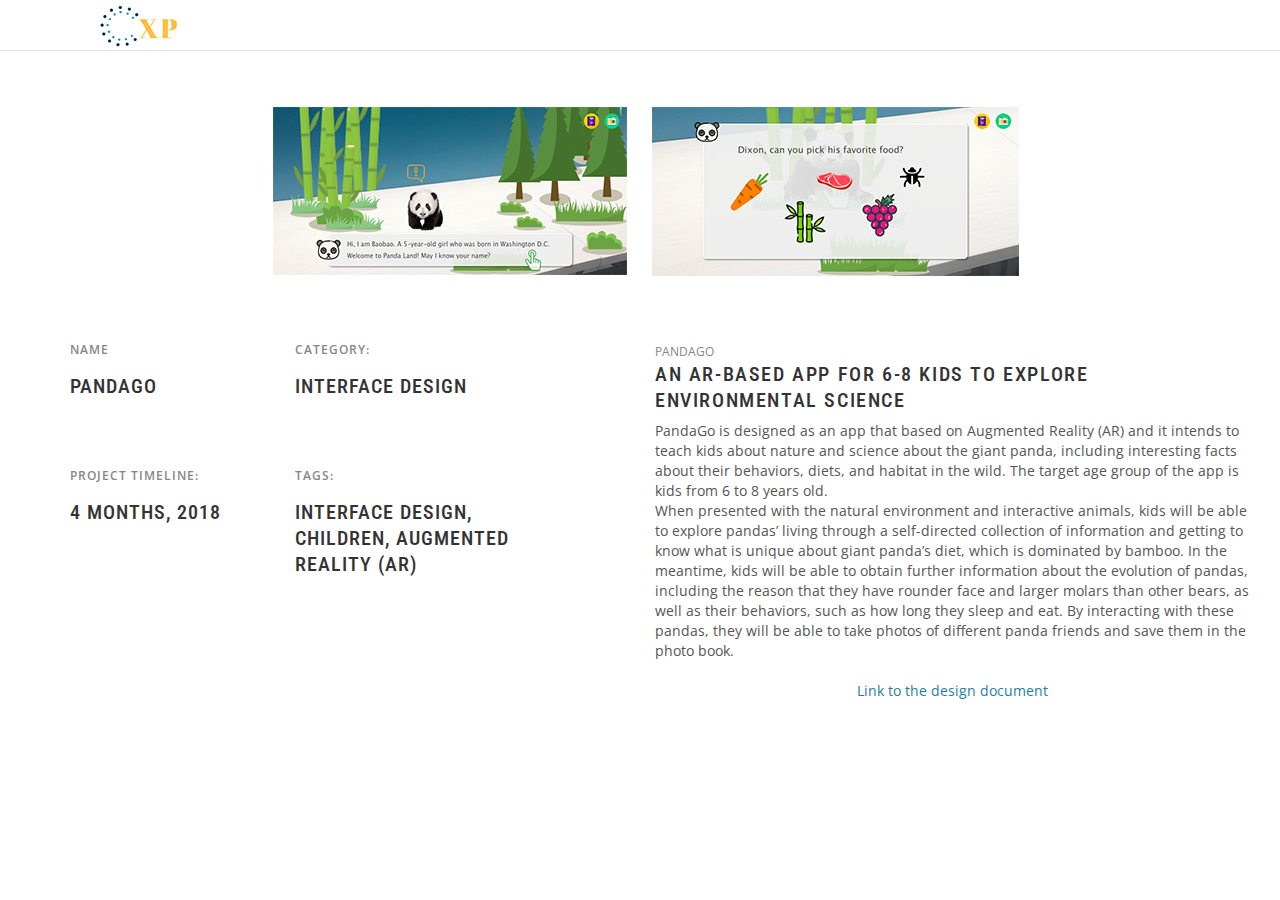
==== commit 9a5e2884: "finish portoflio" ====
--- a/portfolio1.html
+++ b/portfolio1.html
@@ -75,7 +75,7 @@
                                     </li>
                                     <li>
                                         <span>Project timeline:</span>
-                                        <h4>4 months</h4>
+                                        <h4>4 months, 2018</h4>
                                     </li>
                                     <li>
                                         <span>tags:</span>
@@ -95,7 +95,7 @@
                                 reason that they have rounder face and larger molars than other bears, as well as their behaviors, such as how long they
                                 sleep and eat. By interacting with these pandas, they will be able to take photos of different panda friends and save them
                                 in the photo book.<br>
-                                <center><a href="pdf/pandago.pdf">Link to the design document </a></center>
+                                <center><a href="pdf/pandago.pdf" target="_blank">Link to the design document </a></center>
                             </p>
                             </div>
                         </div>
--- a/css/stylish-portfolio.css
+++ b/css/stylish-portfolio.css
@@ -314,7 +314,7 @@
     clip-path: inset(1rem);
   }
   .portfolio-item:hover .caption {
-    background-color: rgba(31, 170, 212, 0.9);
+    background-color: rgba(133, 139, 144, 0.2);
     -webkit-clip-path: inset(1rem);
     clip-path: inset(1rem);
   }
